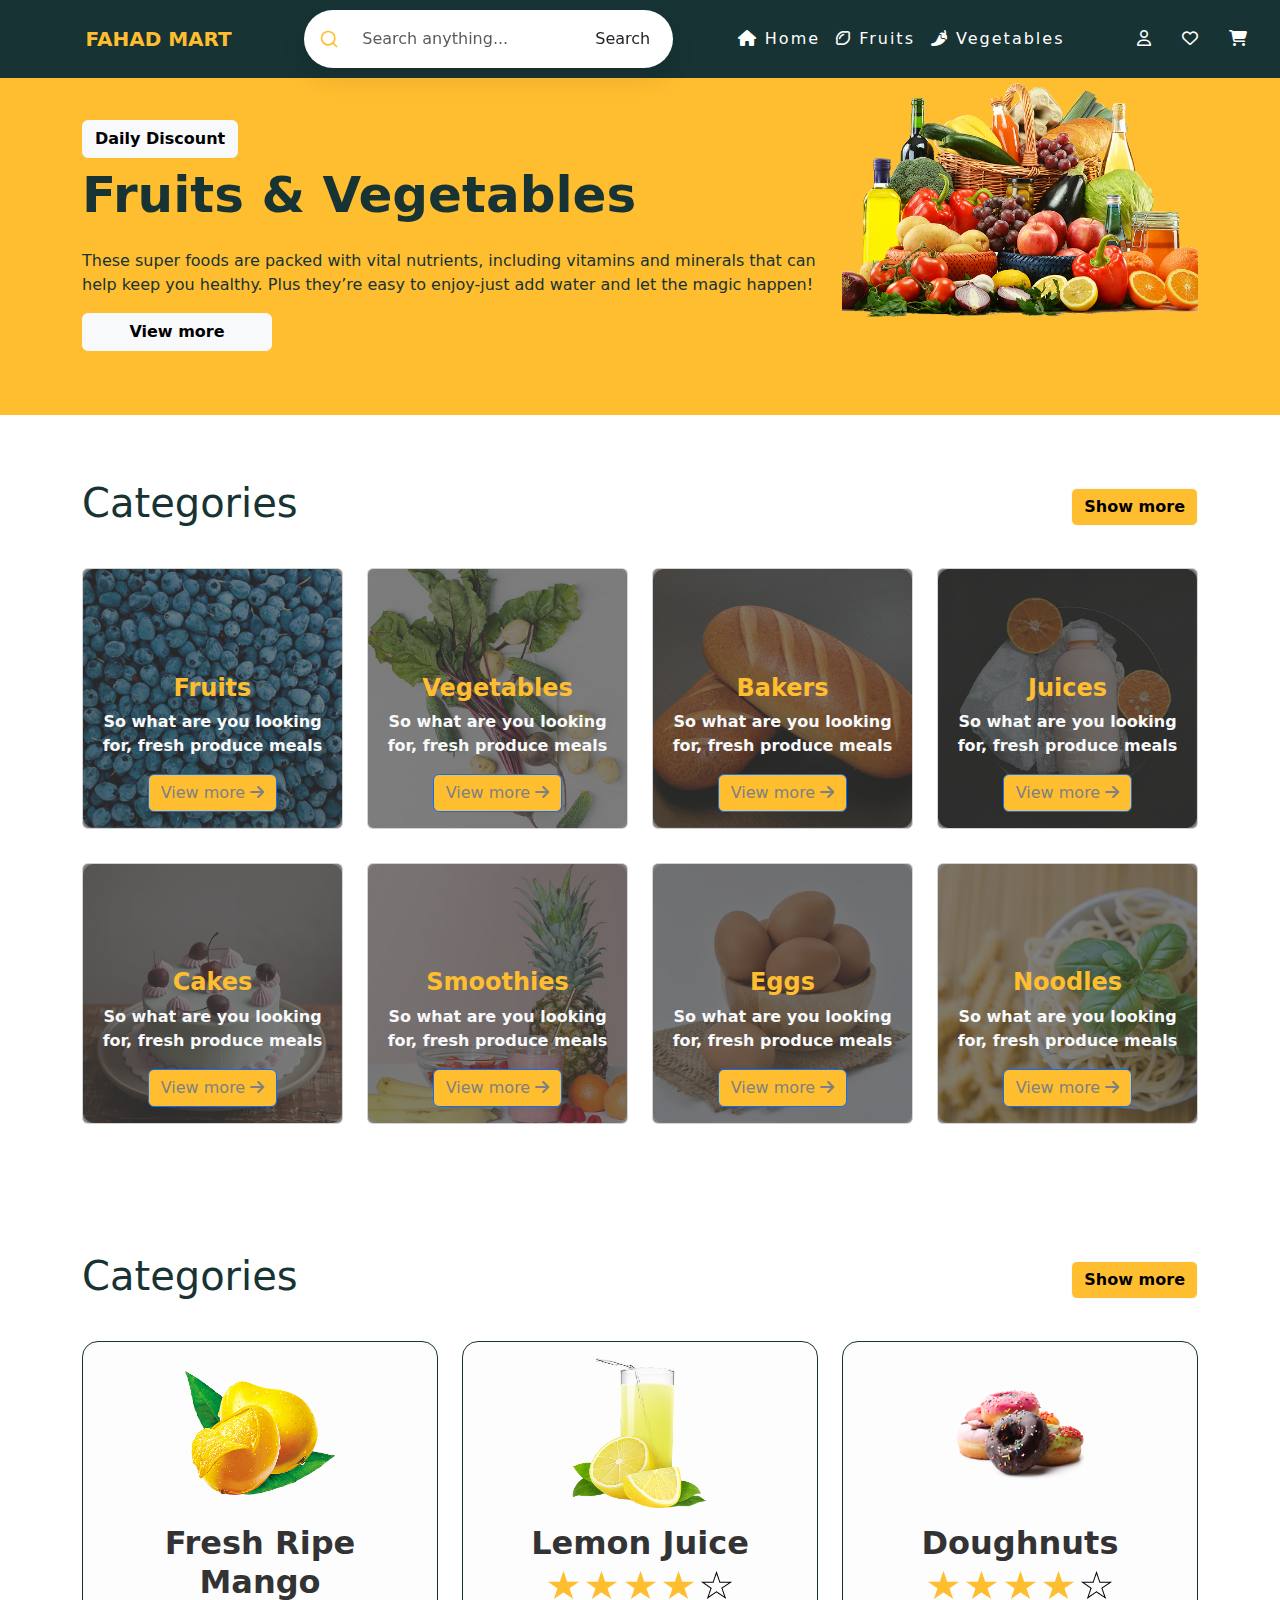
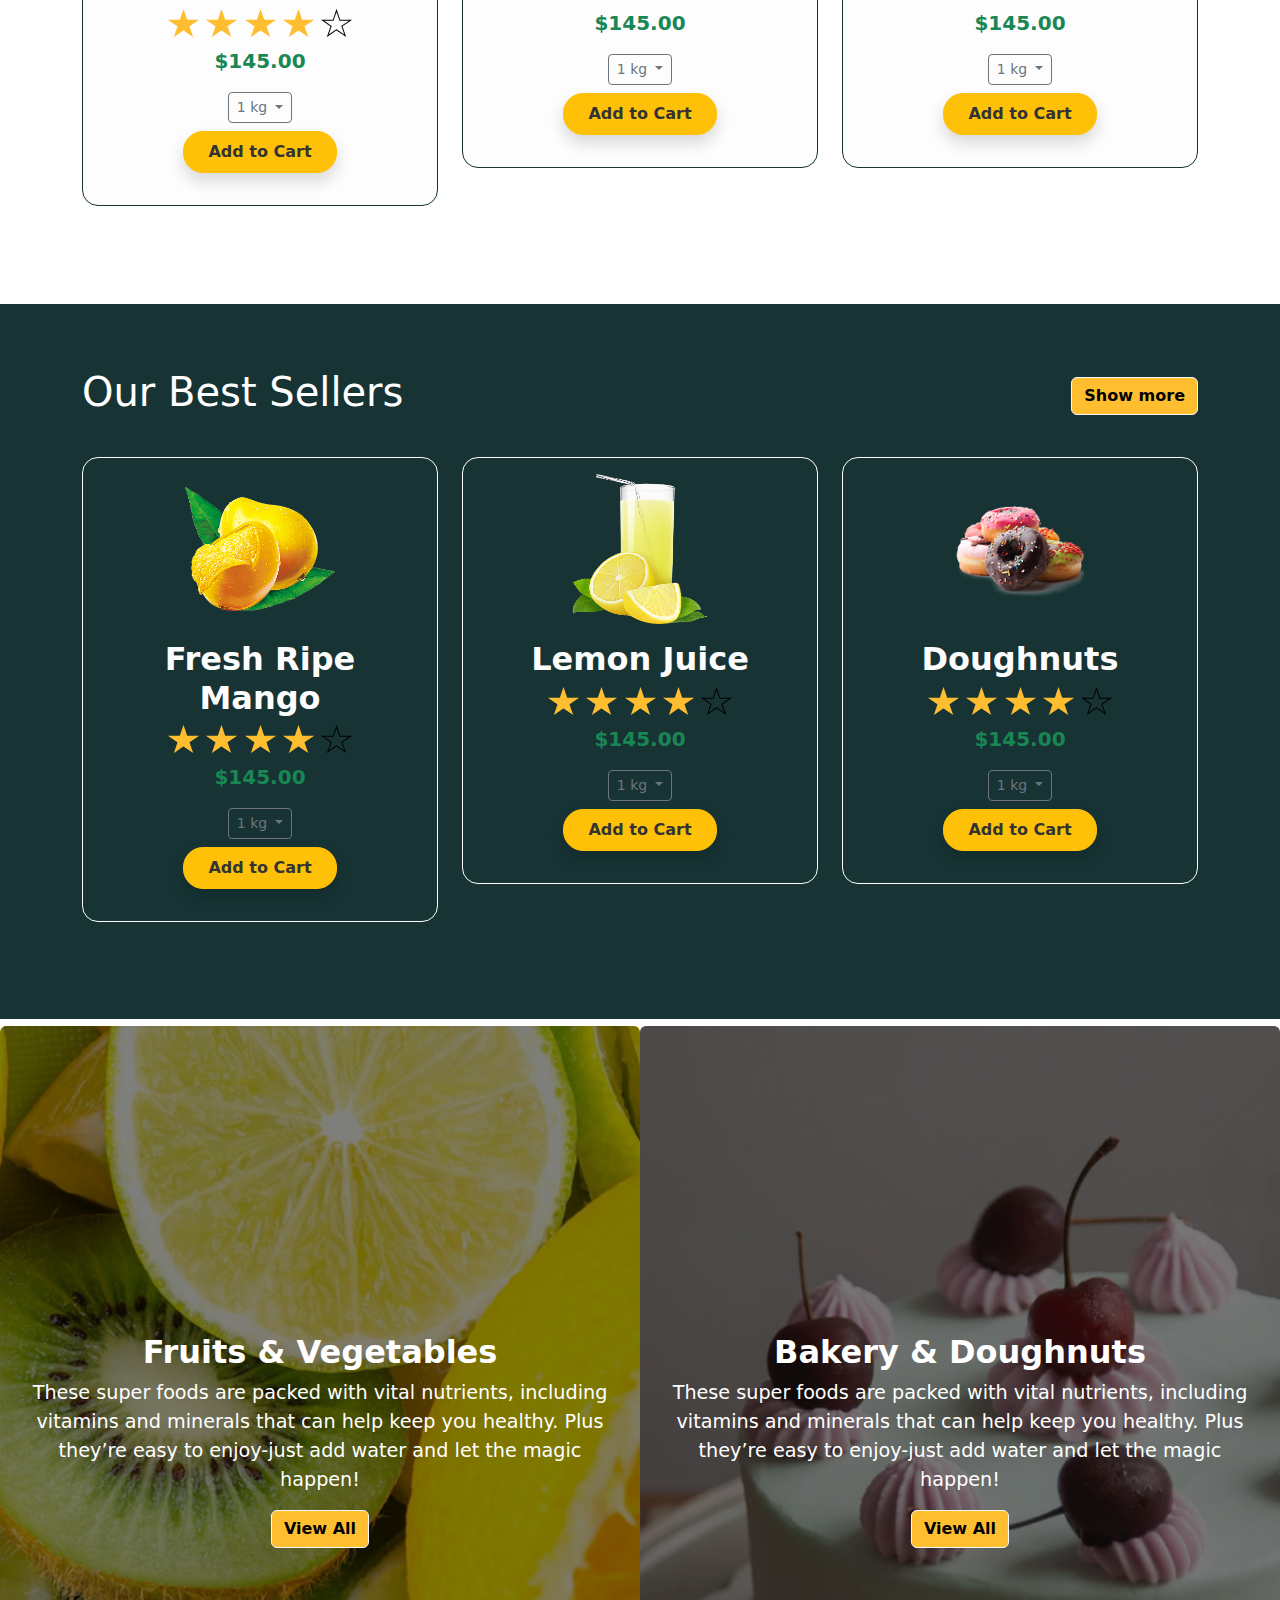
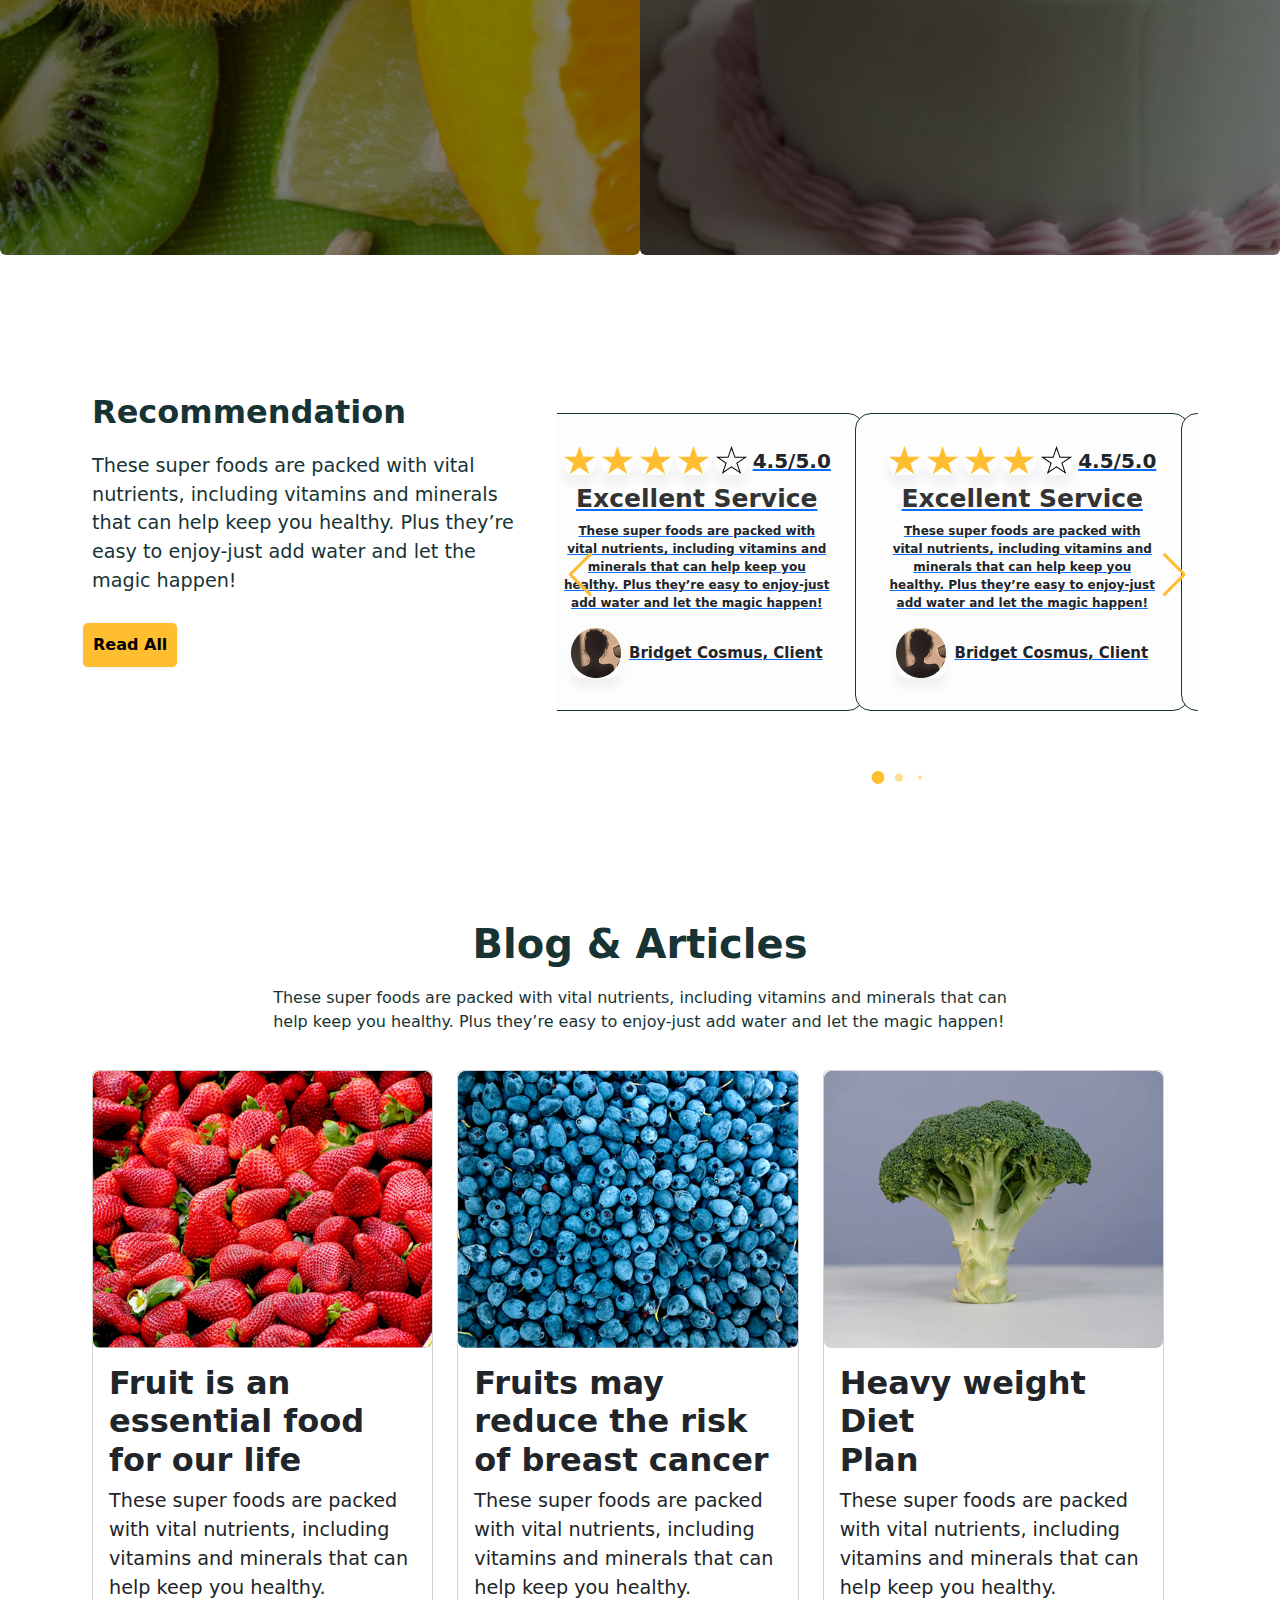
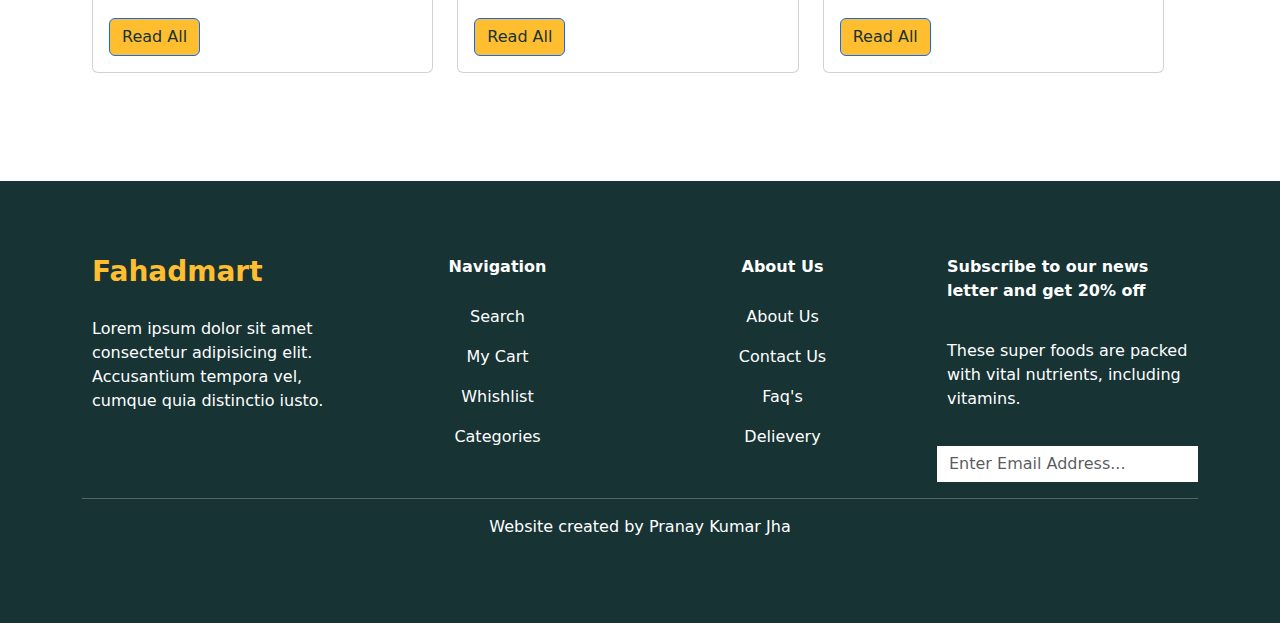
==== index.html @ 6d3a5067 "Initial Commit" ====
<!DOCTYPE html>
<html lang="en">
<head>
    <meta charset="UTF-8">
    <meta name="viewport" content="width=device-width, initial-scale=1.0">
    <link rel="stylesheet" href="style.css">
    <link rel="stylesheet" href="responsive.css">
    <link rel="stylesheet" href="/bootstrap-5.3.3-dist/bootstrap-5.3.3-dist/css/bootstrap.min.css">
    <link rel="stylesheet" href="https://cdnjs.cloudflare.com/ajax/libs/font-awesome/6.7.2/css/all.min.css" integrity="sha512-Evv84Mr4kqVGRNSgIGL/F/aIDqQb7xQ2vcrdIwxfjThSH8CSR7PBEakCr51Ck+w+/U6swU2Im1vVX0SVk9ABhg==" crossorigin="anonymous" referrerpolicy="no-referrer" />
    <link rel="stylesheet" href="https://fonts.googleapis.com/css2?family=Material+Symbols+Rounded:opsz,wght,FILL,GRAD@24,400,0,0&icon_names=arrow_forward" />
    <link rel="stylesheet" href="https://cdn.jsdelivr.net/npm/swiper@11/swiper-bundle.min.css">
    <title>FAHAD MART</title>
</head>
<body>




    
    <nav class="navbar navbar-expand-sm navbar-dark bg-dark">
        <div class="container-fluid section-first" style="position: fixed; z-index: 2; top: 0; left: 0;">
            <div class="nav-bar" style="display: flex; justify-content: space-between; align-items: center; width: 100%; padding: 10px 10px;">
                <div class="nav-bar-second" style="padding-left: 6%;">
                    <a class="navbar-brand" href="index.html" style="font-weight: bold;">FAHAD MART</a>
                    <button class="navbar-toggler" type="button" data-bs-toggle="collapse" data-bs-target="#mynavbar">
                        <span class="navbar-toggler-icon"></span>
                    </button>
                </div>
                <div class="nav-bar-third">
                    <div class="search-container position-relative">
                        <form class="d-flex align-items-center">
                            <svg xmlns="http://www.w3.org/2000/svg" width="20" height="20" viewBox="0 0 24 24" fill="none"
                                stroke="currentColor" stroke-width="2" stroke-linecap="round" stroke-linejoin="round"
                                class="search-icon feather feather-search">
                                <circle cx="11" cy="11" r="8"></circle>
                                <line x1="21" y1="21" x2="16.65" y2="16.65"></line>
                            </svg>
                            <input class="form-control search-input ps-5" type="search"
                                   placeholder="Search anything..." aria-label="Search">
                            <button class="btn btn-search ms-2" type="submit">Search</button>
                        </form>
                    </div>
                    <!-- <form class="d-flex">
                        <input class="form-control me-2" type="text" placeholder="Search">
                    </form> -->
                </div>
                <div class="nav-bar-fourth" style="letter-spacing: 2px;">
                    <div class="collapse navbar-collapse" id="mynavbar">
                        <ul class="navbar-nav me-auto">
                            <li class="nav-item">
                            <a class="nav-link" href="index.html"><i class="fa-solid fa-house"></i> Home</a>
                            </li>
                            <li class="nav-item">
                            <a class="nav-link" href="fruits.html"><i class="fa-regular fa-lemon"></i> Fruits</a>
                            </li>
                            <li class="nav-item">
                            <a class="nav-link" href="#"><i class="fa-solid fa-pepper-hot"></i> Vegetables</a>
                            </li>
                        </ul>
                    </div>
                </div>
                <div class="nav-bar-fifth" style="gap: 2px; letter-spacing: 15px;">
                    <ul class="navbar-nav me-auto mb-2 mb-lg-0">
                        <li class="nav-item">
                            <a class="nav-link" href="sign.html"><i class="fa-regular fa-user"></i></a>
                        </li>
                        <li class="nav-item">
                            <a class="nav-link" href="#"><i class="fa-regular fa-heart"></i></a>
                        </li>
                        <li class="nav-item">
                            <a class="nav-link" href="cart.html"><i class="fa-solid fa-cart-shopping"></i></a>
                        </li>
                    </ul>
                </div>
            </div>
        </div>
    </nav>
    
    <div class="banner">
        <div class="container">
            <div class="row">
                <div class="col-md-8" style="margin-top: 40px;">
                    <button type="button" class="btn btn-light" style="font-weight: bold;">Daily Discount</button>
                    <p class="banner-title">Fruits & Vegetables</p>
                    <p>These super foods are packed with vital nutrients, including vitamins and minerals that can help keep you healthy. Plus they’re easy  to enjoy-just add water and let the magic happen!</p>
                    <button type="button" class="btn btn-light" style="font-weight: bold; width: 190px;">View more</button>
                    <!-- <a href="#">
                        <img src="images/play.png" class="on-button" alt="">
                        Watch Tutorials
                    </a> -->
                </div>
                <div class="col-md-4 textcenter">
                    <img src="index-images/Image-Source-PlusPNG 1 1.png" class="banner-img" alt="#">
                </div>
            </div>
        </div>
        <!-- <img src="images/wave1.png" class="banner-bottom-img" alt="#"> -->
    </div>

    <div class="categories">
        <div class="container">
            <div class="row" style="padding-bottom: 3%;">
               <div class="d-flex" style="align-items: center; justify-content: space-between;">
                <div class="">
                    <h1>Categories</h1>
                </div>
                <div class="">
                    <button type="button" class="btn btn-light" style="font-weight: bold; background-color: #ffbe30;">Show more</button>
                </div>
               </div>
            </div>
            <div class="row" style="padding-bottom: 3%;">
                <div class="col-lg-3 col-md-6 col-sm-12">
                    <div class="card position-relative">
                        <img class="card-img-top" src="index-images/categories card.png" alt="Card image cap">
                        <div class="card-img-overlay d-flex flex-column justify-content-end text-center">
                          <h5 class="card-title" style="font-size: 1.5rem; font-weight: bold; color: #ffbe30;">Fruits</h5>
                          <p class="card-text text-light" style="font-size: 1rem; font-weight: bold;">So what are you looking for, fresh produce meals</p>
                          <a href="#" class="btn btn-primary" style="background-color: #ffbe30; color: gray;">View more <i class="fa-solid fa-arrow-right"></i></a>
                        </div>
                    </div>
                </div>
                <div class="col-lg-3 col-md-6 col-sm-12">
                    <div class="card position-relative">
                        <img class="card-img-top" src="index-images/categories card (1).png" alt="Card image cap">
                        <div class="card-img-overlay d-flex flex-column justify-content-end text-center">
                          <h5 class="card-title" style="font-size: 1.5rem; font-weight: bold; color: #ffbe30;">Vegetables</h5>
                          <p class="card-text text-light" style="font-size: 1rem; font-weight: bold;">So what are you looking for, fresh produce meals</p>
                          <a href="#" class="btn btn-primary" style="background-color: #ffbe30; color: gray;">View more <i class="fa-solid fa-arrow-right"></i></a>
                        </div>
                    </div>
                </div>
                <div class="col-lg-3 col-md-6 col-sm-12">
                    <div class="card position-relative">
                        <img class="card-img-top" src="index-images/categories card (2).png" alt="Card image cap">
                        <div class="card-img-overlay d-flex flex-column justify-content-end text-center">
                          <h5 class="card-title" style="font-size: 1.5rem; font-weight: bold; color: #ffbe30;">Bakers</h5>
                          <p class="card-text text-light" style="font-size: 1rem; font-weight: bold;">So what are you looking for, fresh produce meals</p>
                          <a href="#" class="btn btn-primary" style="background-color: #ffbe30; color: gray;">View more <i class="fa-solid fa-arrow-right"></i></a>
                        </div>
                    </div>
                </div>
                <div class="col-lg-3 col-md-6 col-sm-12">
                    <div class="card position-relative">
                        <img class="card-img-top" src="index-images/categories card (3).png" alt="Card image cap">
                        <div class="card-img-overlay d-flex flex-column justify-content-end text-center">
                          <h5 class="card-title" style="font-size: 1.5rem; font-weight: bold; color: #ffbe30;">Juices</h5>
                          <p class="card-text text-light" style="font-size: 1rem; font-weight: bold;">So what are you looking for, fresh produce meals</p>
                          <a href="#" class="btn btn-primary" style="background-color: #ffbe30; color: gray;">View more <i class="fa-solid fa-arrow-right"></i></a>
                        </div>
                    </div>
                </div>
            </div>
            <div class="row">
                <div class="col-lg-3 col-md-6 col-sm-12">
                    <div class="card position-relative">
                        <img class="card-img-top" src="index-images/categories card (4).png" alt="Card image cap">
                        <div class="card-img-overlay d-flex flex-column justify-content-end text-center">
                          <h5 class="card-title" style="font-size: 1.5rem; font-weight: bold; color: #ffbe30;">Cakes</h5>
                          <p class="card-text text-light" style="font-size: 1rem; font-weight: bold;">So what are you looking for, fresh produce meals</p>
                          <a href="#" class="btn btn-primary" style="background-color: #ffbe30; color: gray;">View more <i class="fa-solid fa-arrow-right"></i></a>
                        </div>
                    </div>
                </div>
                <div class="col-lg-3 col-md-6 col-sm-12">
                    <div class="card position-relative">
                        <img class="card-img-top" src="index-images/categories card (5).png" alt="Card image cap">
                        <div class="card-img-overlay d-flex flex-column justify-content-end text-center">
                          <h5 class="card-title" style="font-size: 1.5rem; font-weight: bold; color: #ffbe30;">Smoothies</h5>
                          <p class="card-text text-light" style="font-size: 1rem; font-weight: bold;">So what are you looking for, fresh produce meals</p>
                          <a href="#" class="btn btn-primary" style="background-color: #ffbe30; color: gray;">View more <i class="fa-solid fa-arrow-right"></i></a>
                        </div>
                    </div>
                </div>
                <div class="col-lg-3 col-md-6 col-sm-12">
                    <div class="card position-relative">
                        <img class="card-img-top" src="index-images/categories card (6).png" alt="Card image cap">
                        <div class="card-img-overlay d-flex flex-column justify-content-end text-center">
                          <h5 class="card-title" style="font-size: 1.5rem; font-weight: bold; color: #ffbe30;">Eggs</h5>
                          <p class="card-text text-light" style="font-size: 1rem; font-weight: bold;">So what are you looking for, fresh produce meals</p>
                          <a href="#" class="btn btn-primary" style="background-color: #ffbe30; color: gray;">View more <i class="fa-solid fa-arrow-right"></i></a>
                        </div>
                    </div>
                </div>
                <div class="col-lg-3 col-md-6 col-sm-12">
                    <div class="card position-relative">
                        <img class="card-img-top" src="index-images/categories card (7).png" alt="Card image cap">
                        <div class="card-img-overlay d-flex flex-column justify-content-end text-center">
                          <h5 class="card-title" style="font-size: 1.5rem; font-weight: bold; color: #ffbe30;">Noodles</h5>
                          <p class="card-text text-light" style="font-size: 1rem; font-weight: bold;">So what are you looking for, fresh produce meals</p>
                          <a href="#" class="btn btn-primary" style="background-color: #ffbe30; color: gray;">View more <i class="fa-solid fa-arrow-right"></i></a>
                        </div>
                    </div>
                </div>
            </div>
        </div>

    </div>

    <div class="categories-two">
        <div class="container">
            <div class="row" style="padding-bottom: 3%;">
                <div class="d-flex" style="align-items: center; justify-content: space-between;">
                 <div class="">
                     <h1>Categories</h1>
                 </div>
                 <div class="">
                     <button type="button" class="btn btn-light" style="font-weight: bold; background-color: #ffbe30;">Show more</button>
                 </div>
                </div>
            </div>

            <div class="row" style="padding-bottom: 3%; justify-content: space-between;">
                <div class="col-lg-4 col-md-6 col-sm-12">
                    <div class="card rounded-4 text-center p-3" style="background: #fdfdfd; border-color: #173334;">
                      <img class="card-img-top mx-auto d-block" src="index-images/pngwing-4 1.png" alt="Fresh Ripe Mango" style="width: 150px; height: 150px; object-fit: contain;">
                      <div class="card-body">
                        <h5 class="card-title fw-bold" style="color: #333;">Fresh Ripe Mango</h5>
                        <div class="star-div mb-2">
                          <i><img src="index-images/Star 4.png" alt="Star"></i>
                          <i><img src="index-images/Star 4.png" alt="Star"></i>
                          <i><img src="index-images/Star 4.png" alt="Star"></i>
                          <i><img src="index-images/Star 4.png" alt="Star"></i>
                          <i><img src="index-images/Star 6.png" alt="Star"></i>
                        </div>
                        <p class="card-text fw-semibold text-success fs-5">$145.00</p>
                        <div class="btn-group mb-2">
                          <button class="btn btn-outline-secondary btn-sm dropdown-toggle" type="button" data-toggle="dropdown" aria-haspopup="true" aria-expanded="false">
                            1 kg
                          </button>
                        </div>
                        <div class="div-button">
                          <button type="button" class="btn btn-warning fw-bold px-4 py-2 shadow" style="color: #333; border-radius: 20px;">Add to Cart</button>
                        </div>
                      </div>
                    </div>
                </div>
                <div class="col-lg-4 col-md-6 col-sm-12">
                    <div class="card rounded-4 text-center p-3" style="background: #fdfdfd; border-color: #173334;">
                      <img class="card-img-top mx-auto d-block" src="index-images/pngwing-3 1.png" alt="Fresh Ripe Mango" style="width: 150px; height: 150px; object-fit: contain;">
                      <div class="card-body">
                        <h5 class="card-title fw-bold" style="color: #333;">Lemon Juice</h5>
                        <div class="star-div mb-2">
                          <i><img src="index-images/Star 4.png" alt="Star"></i>
                          <i><img src="index-images/Star 4.png" alt="Star"></i>
                          <i><img src="index-images/Star 4.png" alt="Star"></i>
                          <i><img src="index-images/Star 4.png" alt="Star"></i>
                          <i><img src="index-images/Star 6.png" alt="Star"></i>
                        </div>
                        <p class="card-text fw-semibold text-success fs-5">$145.00</p>
                        <div class="btn-group mb-2">
                          <button class="btn btn-outline-secondary btn-sm dropdown-toggle" type="button" data-toggle="dropdown" aria-haspopup="true" aria-expanded="false">
                            1 kg
                          </button>
                        </div>
                        <div class="div-button">
                          <button type="button" class="btn btn-warning fw-bold px-4 py-2 shadow" style="color: #333; border-radius: 20px;">Add to Cart</button>
                        </div>
                      </div>
                    </div>
                </div>
                <div class="col-lg-4 col-md-6 col-sm-12">
                    <div class="card rounded-4 text-center p-3" style="background: #fdfdfd;  border-color: #173334;">
                      <img class="card-img-top mx-auto d-block" src="index-images/pngwing-2 1.png" alt="Fresh Ripe Mango" style="width: 150px; height: 150px; object-fit: contain;">
                      <div class="card-body">
                        <h5 class="card-title fw-bold" style="color: #333;">Doughnuts</h5>
                        <div class="star-div mb-2">
                          <i><img src="index-images/Star 4.png" alt="Star"></i>
                          <i><img src="index-images/Star 4.png" alt="Star"></i>
                          <i><img src="index-images/Star 4.png" alt="Star"></i>
                          <i><img src="index-images/Star 4.png" alt="Star"></i>
                          <i><img src="index-images/Star 6.png" alt="Star"></i>
                        </div>
                        <p class="card-text fw-semibold text-success fs-5">$145.00</p>
                        <div class="btn-group mb-2">
                          <button class="btn btn-outline-secondary btn-sm dropdown-toggle" type="button" data-toggle="dropdown" aria-haspopup="true" aria-expanded="false">
                            1 kg
                          </button>
                        </div>
                        <div class="div-button">
                          <button type="button" class="btn btn-warning fw-bold px-4 py-2 shadow" style="color: #333; border-radius: 20px;">Add to Cart</button>
                        </div>
                      </div>
                    </div>
                </div>   
            </div>
        </div>
    </div>

    <div class="best-sellers">
        <div class="container">
            <div class="row" style="padding-bottom: 3%;">
                <div class="d-flex" style="align-items: center; justify-content: space-between;">
                 <div class="">
                     <h1>Our Best Sellers</h1>
                 </div>
                 <div class="">
                     <button type="button" class="btn btn-light" style="font-weight: bold; background-color: #ffbe30;">Show more</button>
                 </div>
                </div>
            </div>

            <div class="row" style="padding-bottom: 3%; justify-content: space-between;">
                <div class="col-lg-4 col-md-6 col-sm-12">
                    <div class="card rounded-4 text-center p-3" style="background:#173334; border-color: #fdfdfd;">
                      <img class="card-img-top mx-auto d-block" src="index-images/pngwing-4 1.png" alt="Fresh Ripe Mango" style="width: 150px; height: 150px; object-fit: contain;">
                      <div class="card-body">
                        <h5 class="card-title fw-bold" style="color: #fdfdfd;">Fresh Ripe Mango</h5>
                        <div class="star-div mb-2">
                          <i><img src="index-images/Star 4.png" alt="Star"></i>
                          <i><img src="index-images/Star 4.png" alt="Star"></i>
                          <i><img src="index-images/Star 4.png" alt="Star"></i>
                          <i><img src="index-images/Star 4.png" alt="Star"></i>
                          <i><img src="index-images/Star 6.png" alt="Star"></i>
                        </div>
                        <p class="card-text fw-semibold text-success fs-5">$145.00</p>
                        <div class="btn-group mb-2">
                          <button class="btn btn-outline-secondary btn-sm dropdown-toggle" type="button" data-toggle="dropdown" aria-haspopup="true" aria-expanded="false">
                            1 kg
                          </button>
                        </div>
                        <div class="div-button">
                          <button type="button" class="btn btn-warning fw-bold px-4 py-2 shadow" style="color: #333; border-radius: 20px;">Add to Cart</button>
                        </div>
                      </div>
                    </div>
                </div>
                <div class="col-lg-4 col-md-6 col-sm-12">
                    <div class="card rounded-4 text-center p-3" style="background: #173334; border-color: #fdfdfd;">
                      <img class="card-img-top mx-auto d-block" src="index-images/pngwing-3 1.png" alt="Fresh Ripe Mango" style="width: 150px; height: 150px; object-fit: contain;">
                      <div class="card-body">
                        <h5 class="card-title fw-bold" style="color: #fdfdfd;">Lemon Juice</h5>
                        <div class="star-div mb-2">
                          <i><img src="index-images/Star 4.png" alt="Star"></i>
                          <i><img src="index-images/Star 4.png" alt="Star"></i>
                          <i><img src="index-images/Star 4.png" alt="Star"></i>
                          <i><img src="index-images/Star 4.png" alt="Star"></i>
                          <i><img src="index-images/Star 6.png" alt="Star"></i>
                        </div>
                        <p class="card-text fw-semibold text-success fs-5">$145.00</p>
                        <div class="btn-group mb-2">
                          <button class="btn btn-outline-secondary btn-sm dropdown-toggle" type="button" data-toggle="dropdown" aria-haspopup="true" aria-expanded="false">
                            1 kg
                          </button>
                        </div>
                        <div class="div-button">
                          <button type="button" class="btn btn-warning fw-bold px-4 py-2 shadow" style="color: #333; border-radius: 20px;">Add to Cart</button>
                        </div>
                      </div>
                    </div>
                </div>
                <div class="col-lg-4 col-md-6 col-sm-12">
                    <div class="card rounded-4 text-center p-3" style="background: #173334; border-color: #fdfdfd;">
                      <img class="card-img-top mx-auto d-block" src="index-images/pngwing-2 1.png" alt="Fresh Ripe Mango" style="width: 150px; height: 150px; object-fit: contain;">
                      <div class="card-body">
                        <h5 class="card-title fw-bold" style="color: #fdfdfd;">Doughnuts</h5>
                        <div class="star-div mb-2">
                          <i><img src="index-images/Star 4.png" alt="Star"></i>
                          <i><img src="index-images/Star 4.png" alt="Star"></i>
                          <i><img src="index-images/Star 4.png" alt="Star"></i>
                          <i><img src="index-images/Star 4.png" alt="Star"></i>
                          <i><img src="index-images/Star 6.png" alt="Star"></i>
                        </div>
                        <p class="card-text fw-semibold text-success fs-5">$145.00</p>
                        <div class="btn-group mb-2">
                          <button class="btn btn-outline-secondary btn-sm dropdown-toggle" type="button" data-toggle="dropdown" aria-haspopup="true" aria-expanded="false">
                            1 kg
                          </button>
                        </div>
                        <div class="div-button">
                          <button type="button" class="btn btn-warning fw-bold px-4 py-2 shadow" style="color: #333; border-radius: 20px;">Add to Cart</button>
                        </div>
                      </div>
                    </div>
                </div>   
            </div>

        </div>
    </div>

    <div class="two-image">
        <div class="card text-white">
            <img class="card-img" src="index-images/Rectangle 21.png" alt="Card image">
            <div class="card-img-overlay">
              <h5 class="card-title">Fruits & Vegetables</h5>
              <p class="card-text">These super foods are packed with vital nutrients, including vitamins and minerals that can help keep you healthy. Plus they’re  easy  to enjoy-just add water and let the magic happen!</p>
              <div class="">
                <button type="button" class="btn btn-light" style="font-weight: bold; background-color: #ffbe30;">View All</button>
              </div>
            </div>
        </div>
        <div class="card text-white">
            <img class="card-img" src="index-images/Rectangle 22.png" alt="Card image">
            <div class="card-img-overlay">
              <h5 class="card-title">Bakery & Doughnuts</h5>
              <p class="card-text">These super foods are packed with vital nutrients, including vitamins and minerals that can help keep you healthy. Plus they’re  easy  to enjoy-just add water and let the magic happen!</p>
              <div class="">
                <button type="button" class="btn btn-light" style="font-weight: bold; background-color: #ffbe30;">View All</button>
              </div>
            </div>
        </div>
    </div>

    <div class="recommendation">
        <div class="container">
            <div class="row">
                <div class="col-lg-5 col-md-6 col-sm-12">
                    <h5 class="card-title" style="padding: 10px;">Recommendation</h5>
                    <p class="card-text" style="padding: 10px;">These super foods are packed with vital nutrients, including vitamins and minerals that can help keep you healthy. Plus they’re  easy  to enjoy-just add water and let the magic happen!</p>
                    <div class="">
                      <button type="button" class="btn btn-light" style="font-weight: bold; background-color: #ffbe30; padding: 10px;">Read All</button>
                    </div>
                </div>
                <div class="col-lg-7 col-md-6 col-sm-12">

                    <div class="container swiper">
                        <div class="card-wrapper">
                            <ul class="card-list swiper-wrapper">
                                <li class="card-item swiper-slide">
                                    <a href="#" class="card-link">
                                        <div class="card rounded-4 text-center p-3" style="background: #fdfdfd; border-color: #173334; margin-right: 100px;">
                                            <div class="card-body">
                                                <div class="card-body-second">
                                                    <div class="star-div mb-2" style="display: flex; gap: 5px;">
                                                        <i><img src="index-images/Star 4.png" alt="Star"></i>
                                                        <i><img src="index-images/Star 4.png" alt="Star"></i>
                                                        <i><img src="index-images/Star 4.png" alt="Star"></i>
                                                        <i><img src="index-images/Star 4.png" alt="Star"></i>
                                                        <i><img src="index-images/Star 6.png" alt="Star"></i>
                                                        <span style="font-weight: bold; font-size: 20px; text-decoration: none; ">4.5/5.0</span>
                                                    </div>
                                                    <div class="div-h5">
                                                        <h5 class="card-title fw-bold" style="color: #333; font-size: 25px;">Excellent Service</h5> 
                                                    </div>
                                                    <div class="div-p">
                                                        <p style="font-size: 12px; font-weight: bold;">These super foods are packed with vital nutrients, including vitamins and minerals that can help keep you healthy. Plus they’re  easy  to enjoy-just add water and let the magic happen!</p>
    
                                                    </div>
                                                    <div class="customer">
                                                        <div class="customer-img">
                                                            <i><img src="index-images/Ellipse 1.png" alt=""></i>
                                                        </div>
                                                        <div class="customer-name">
                                                            <span style="font-size: 15px; font-weight: bold;">Bridget Cosmus, Client</span>
                                                        </div>
                                                    </div>
                                                </div>
                                                <!-- <div class="star-div mb-2">
                                                    <i><img src="Star 4.png" alt="Star"></i>
                                                    <i><img src="Star 4.png" alt="Star"></i>
                                                    <i><img src="Star 4.png" alt="Star"></i>
                                                    <i><img src="Star 4.png" alt="Star"></i>
                                                    <i><img src="Star 6.png" alt="Star"></i>
                                                    <i style="font-weight: bold;"> 4.5/5.0 </i>
                                                </div>
                                                <div class="div-h5">
                                                    <h5 class="card-title fw-bold" style="color: #333;">Excellent Service</h5> 
                                                </div>
                                                <div class="div-p">
                                                    <p>These super foods are packed with vital nutrients, including vitamins and minerals that can help keep you healthy. Plus they’re  easy  to enjoy-just add water and let the magic happen!</p>

                                                </div>
                                                <div class="customer">
                                                    <i><img src="Ellipse 1.png" alt=""> Bridget Cosmus, Client</i>
                                                </div> -->
                                            </div>
                                        </div>
                                    </a>
                                </li>

                                <li class="card-item swiper-slide">
                                    <a href="#" class="card-link">
                                        <div class="card rounded-4 text-center p-3" style="background: #fdfdfd; border-color: #173334; margin-right: 100px;">
                                            <div class="card-body">
                                                <div class="card-body-second">
                                                    <div class="star-div mb-2" style="display: flex; gap: 5px;">
                                                        <i><img src="index-images/Star 4.png" alt="Star"></i>
                                                        <i><img src="index-images/Star 4.png" alt="Star"></i>
                                                        <i><img src="index-images/Star 4.png" alt="Star"></i>
                                                        <i><img src="index-images/Star 4.png" alt="Star"></i>
                                                        <i><img src="index-images/Star 6.png" alt="Star"></i>
                                                        <span style="font-weight: bold; font-size: 20px; text-decoration: none; ">4.5/5.0</span>
                                                    </div>
                                                    <div class="div-h5">
                                                        <h5 class="card-title fw-bold" style="color: #333; font-size: 25px;">Excellent Service</h5> 
                                                    </div>
                                                    <div class="div-p">
                                                        <p style="font-size: 12px; font-weight: bold;">These super foods are packed with vital nutrients, including vitamins and minerals that can help keep you healthy. Plus they’re  easy  to enjoy-just add water and let the magic happen!</p>
    
                                                    </div>
                                                    <div class="customer">
                                                        <div class="customer-img">
                                                            <i><img src="index-images/Ellipse 1.png" alt=""></i>
                                                        </div>
                                                        <div class="customer-name">
                                                            <span style="font-size: 15px; font-weight: bold;">Bridget Cosmus, Client</span>
                                                        </div>
                                                    </div>
                                                </div>
                                                <!-- <div class="star-div mb-2">
                                                    <i><img src="Star 4.png" alt="Star"></i>
                                                    <i><img src="Star 4.png" alt="Star"></i>
                                                    <i><img src="Star 4.png" alt="Star"></i>
                                                    <i><img src="Star 4.png" alt="Star"></i>
                                                    <i><img src="Star 6.png" alt="Star"></i>
                                                    <i style="font-weight: bold;"> 4.5/5.0 </i>
                                                </div>
                                                <div class="div-h5">
                                                    <h5 class="card-title fw-bold" style="color: #333;">Excellent Service</h5> 
                                                </div>
                                                <div class="div-p">
                                                    <p>These super foods are packed with vital nutrients, including vitamins and minerals that can help keep you healthy. Plus they’re  easy  to enjoy-just add water and let the magic happen!</p>

                                                </div>
                                                <div class="customer">
                                                    <i><img src="Ellipse 1.png" alt=""> Bridget Cosmus, Client</i>
                                                </div> -->
                                            </div>
                                        </div>
                                    </a>
                                </li>

                                <li class="card-item swiper-slide">
                                    <a href="#" class="card-link">
                                        <div class="card rounded-4 text-center p-3" style="background: #fdfdfd; border-color: #173334; margin-right: 100px;">
                                            <div class="card-body">
                                                <div class="card-body-second">
                                                    <div class="star-div mb-2" style="display: flex; gap: 5px;">
                                                        <i><img src="index-images/Star 4.png" alt="Star"></i>
                                                        <i><img src="index-images/Star 4.png" alt="Star"></i>
                                                        <i><img src="index-images/Star 4.png" alt="Star"></i>
                                                        <i><img src="index-images/Star 4.png" alt="Star"></i>
                                                        <i><img src="index-images/Star 6.png" alt="Star"></i>
                                                        <span style="font-weight: bold; font-size: 20px; text-decoration: none; ">4.5/5.0</span>
                                                    </div>
                                                    <div class="div-h5">
                                                        <h5 class="card-title fw-bold" style="color: #333; font-size: 25px;">Excellent Service</h5> 
                                                    </div>
                                                    <div class="div-p">
                                                        <p style="font-size: 12px; font-weight: bold;">These super foods are packed with vital nutrients, including vitamins and minerals that can help keep you healthy. Plus they’re  easy  to enjoy-just add water and let the magic happen!</p>
    
                                                    </div>
                                                    <div class="customer">
                                                        <div class="customer-img">
                                                            <i><img src="index-images/Ellipse 1.png" alt=""></i>
                                                        </div>
                                                        <div class="customer-name">
                                                            <span style="font-size: 15px; font-weight: bold;">Bridget Cosmus, Client</span>
                                                        </div>
                                                    </div>
                                                </div>
                                                <!-- <div class="star-div mb-2">
                                                    <i><img src="Star 4.png" alt="Star"></i>
                                                    <i><img src="Star 4.png" alt="Star"></i>
                                                    <i><img src="Star 4.png" alt="Star"></i>
                                                    <i><img src="Star 4.png" alt="Star"></i>
                                                    <i><img src="Star 6.png" alt="Star"></i>
                                                    <i style="font-weight: bold;"> 4.5/5.0 </i>
                                                </div>
                                                <div class="div-h5">
                                                    <h5 class="card-title fw-bold" style="color: #333;">Excellent Service</h5> 
                                                </div>
                                                <div class="div-p">
                                                    <p>These super foods are packed with vital nutrients, including vitamins and minerals that can help keep you healthy. Plus they’re  easy  to enjoy-just add water and let the magic happen!</p>

                                                </div>
                                                <div class="customer">
                                                    <i><img src="Ellipse 1.png" alt=""> Bridget Cosmus, Client</i>
                                                </div> -->
                                            </div>
                                        </div>
                                    </a>
                                </li>

                                <li class="card-item swiper-slide">
                                    <a href="#" class="card-link">
                                        <div class="card rounded-4 text-center p-3" style="background: #fdfdfd; border-color: #173334; margin-right: 100px;">
                                            <div class="card-body">
                                                <div class="card-body-second">
                                                    <div class="star-div mb-2" style="display: flex; gap: 5px;">
                                                        <i><img src="index-images/Star 4.png" alt="Star"></i>
                                                        <i><img src="index-images/Star 4.png" alt="Star"></i>
                                                        <i><img src="index-images/Star 4.png" alt="Star"></i>
                                                        <i><img src="index-images/Star 4.png" alt="Star"></i>
                                                        <i><img src="index-images/Star 6.png" alt="Star"></i>
                                                        <span style="font-weight: bold; font-size: 20px; text-decoration: none; ">4.5/5.0</span>
                                                    </div>
                                                    <div class="div-h5">
                                                        <h5 class="card-title fw-bold" style="color: #333; font-size: 25px;">Excellent Service</h5> 
                                                    </div>
                                                    <div class="div-p">
                                                        <p style="font-size: 12px; font-weight: bold;">These super foods are packed with vital nutrients, including vitamins and minerals that can help keep you healthy. Plus they’re  easy  to enjoy-just add water and let the magic happen!</p>
    
                                                    </div>
                                                    <div class="customer">
                                                        <div class="customer-img">
                                                            <i><img src="index-images/Ellipse 1.png" alt=""></i>
                                                        </div>
                                                        <div class="customer-name">
                                                            <span style="font-size: 15px; font-weight: bold;">Bridget Cosmus, Client</span>
                                                        </div>
                                                    </div>
                                                </div>
                                                <!-- <div class="star-div mb-2">
                                                    <i><img src="Star 4.png" alt="Star"></i>
                                                    <i><img src="Star 4.png" alt="Star"></i>
                                                    <i><img src="Star 4.png" alt="Star"></i>
                                                    <i><img src="Star 4.png" alt="Star"></i>
                                                    <i><img src="Star 6.png" alt="Star"></i>
                                                    <i style="font-weight: bold;"> 4.5/5.0 </i>
                                                </div>
                                                <div class="div-h5">
                                                    <h5 class="card-title fw-bold" style="color: #333;">Excellent Service</h5> 
                                                </div>
                                                <div class="div-p">
                                                    <p>These super foods are packed with vital nutrients, including vitamins and minerals that can help keep you healthy. Plus they’re  easy  to enjoy-just add water and let the magic happen!</p>

                                                </div>
                                                <div class="customer">
                                                    <i><img src="Ellipse 1.png" alt=""> Bridget Cosmus, Client</i>
                                                </div> -->
                                            </div>
                                        </div>
                                    </a>
                                </li>        
                            </ul>
                            <div class="swiper-pagination"></div>
                            <div class="swiper-slide-button swiper-button-prev"></div>
                            <div class="swiper-slide-button swiper-button-next"></div>
                        </div>
                    </div>
                </div>
            </div>
        </div>
    </div>

    <div class="articles">
        <div class="container">
            <div class="div-content-articles" style="justify-items: center;">
                <h1 class="testimonials-title text-center" style="font-weight: bold;">
                    Blog & Articles
                </h1>
                <p style="padding: 10px;">
                    These super foods are packed with vital nutrients, including vitamins and minerals that can <br> help keep you healthy. Plus they’re  easy  to enjoy-just add water and let the magic happen!
                </p>
            </div>
            <div class="row" style="padding: 10px;">
                <div class="row" style="padding-bottom: 3%; justify-content: space-between;">
                    <div class="col-lg-4 col-md-6 col-sm-12">
                        <div class="card">
                            <img class="card-img-top" src="index-images/Rectangle 29.png" alt="Card image cap">
                            <div class="card-body">
                              <h5 class="card-title">Fruit is an essential food for our life</h5>
                              <p class="card-text">These super foods are packed with vital nutrients, including vitamins and minerals that can help keep you healthy.</p>
                              <a href="#" class="btn btn-primary" style="background-color: #ffbe30; color: #173334;">Read All</a>
                            </div>
                        </div>
                    </div>
                    <div class="col-lg-4 col-md-6 col-sm-12">
                        <div class="card">
                            <img class="card-img-top" src="index-images/Rectangle 30.png" alt="Card image cap">
                            <div class="card-body">
                              <h5 class="card-title">Fruits may reduce the risk of breast cancer</h5>
                              <p class="card-text">These super foods are packed with vital nutrients, including vitamins and minerals that can help keep you healthy.</p>
                              <a href="#" class="btn btn-primary" style="background-color: #ffbe30; color: #173334;">Read All</a>
                            </div>
                        </div>  
                    </div>
                    <div class="col-lg-4 col-md-6 col-sm-12">
                        <div class="card">
                            <img class="card-img-top" src="index-images/Rectangle 31.png" alt="Card image cap">
                            <div class="card-body">
                              <h5 class="card-title">Heavy weight Diet <br>Plan</h5>
                              <p class="card-text">These super foods are packed with vital nutrients, including vitamins and minerals that can help keep you healthy.</p>
                              <a href="#" class="btn btn-primary" style="background-color: #ffbe30; color: #173334;">Read All</a>
                            </div>
                        </div>  
                    </div>   
                </div>
            </div> 
        </div>
    </div>

    <div class="footer">
        <div class="container">
            <div class="row">
                <div class="col-lg-3 col-md-6 col-sm-12 footer-box">
                    <h3 style="color: #ffbe30; font-weight: bold; padding: 10px;">Fahadmart</h3>
                    <p style="padding: 10px;">Lorem ipsum dolor sit amet consectetur adipisicing elit. Accusantium tempora vel, cumque quia distinctio iusto.</p>
                </div>

                <div class="col-lg-3 col-md-6 col-sm-12 footer-box" style="justify-items: center;">
                    <p style="padding: 10px;"><b>Navigation</b></p>
                    <p>
                    
                     Search
                    </p>
                    <p>
                        My Cart
                    </p>
                    <p>
                        Whishlist
                    </p>
                    <p>
                        Categories
                    </p>
                </div>

                <div class="col-lg-3 col-md-6 col-sm-12 footer-box" style="justify-items: center;">
                    <p style="padding: 10px;"><b>About Us</b></p>
                    <p>
                        About Us
                    </p>
                    <p>
                        Contact Us
                    </p>
                    <p>
                        Faq's
                    </p>
                    <p>
                        Delievery
                    </p>
                </div>

                <div class="col-lg-3 col-md-6 col-sm-12 footer-box" style="justify-items: center;">
                    <p style="padding: 10px;"><b>Subscribe to our news letter and get 20% off</b></p>
                    <p style="padding: 10px;">These super foods are packed with vital nutrients, including vitamins.</p>
                    <input type="email" class="form-control" placeholder="Enter Email Address...">
                    
                </div>

            </div>
            <hr>
            <p class="copyright">Website created by Pranay Kumar Jha</p>
        </div>
    </div>

    <script src="/bootstrap-5.3.3-dist/bootstrap-5.3.3-dist/js/bootstrap.min.js"></script>
    <!-- <script src="/bootstrap-5.3.3-dist/bootstrap-5.3.3-dist/js/bootstrap.bundle .min.js"></script> -->
    <script src="https://cdn.jsdelivr.net/npm/swiper@11/swiper-bundle.min.js"></script>
    <script src="script.js"></script>
</body>
</html>
---- style.css ----
*{
    padding: 0;
    margin: 0;
    box-sizing: border-box;
}





.nav-bar {
    background-color: #173334;
    width: 100%;
    padding: 0;
    justify-items:center;
}


.navbar {
    background-color: transparent !important;
}

.navbar .nav-link {
    color: #fff !important;
}

.navbar .nav-link.active,
.navbar .nav-link:hover {
    color: #00c896 !important; 
}


.navbar-brand {
    color: #ffbe30 !important;
    font-weight: bold;
}


.navbar-toggler {
    border-color: #ffffff !important;
}

.navbar-toggler-icon {
    filter: invert(1);
}



.banner{
    background-color: #ffbe30;
    color: #173334;
    padding-top: 5%;
    padding-bottom: 5%;
}

.banner-title{
    font-size: 50px;
    font-weight: 600;
}

.banner a{
    color: #fff;
    text-decoration: none;      
}

.on-button {
    width: 45px;
    margin: 20px;
}

.text-center {
    text-align: center !important;
}

.banner-img{
    max-width: 100%;
    height: auto;
}

.banner-bottom-img{
    width: 100%;
}


.categories{
    background-color: #fff;
    color: #173334;
    padding-top: 5%;
    padding-bottom: 5%;
}

.categories-two{
    background-color: #fff;
    color: #173334;
    padding-top: 5%;
    padding-bottom: 5%;
}

.best-sellers{
    background-color: #173334;
    color: #fff;
    padding-top: 5%;
    padding-bottom: 5%;
}


.two-image {
    display: flex;
    flex-wrap: wrap;
    height: 100vh;
    padding-top: 0.5%;
    padding-bottom: 5%;
}
.two-image .card {
    position: relative;
    width: 50%;
    height: 100%;
    border: none;
    overflow: hidden;
}
.two-image .card img {
    width: 100%;
    height: 100%;
    object-fit: cover;
}
.card-img-overlay {
    display: flex;
    flex-direction: column;
    justify-content: center;
    align-items: center;
    text-align: center;
    background: rgba(0, 0, 0, 0.5);
}
.card-title {
    font-size: 2rem;
    font-weight: bold;
}
.card-text {
    font-size: 1.2rem;
}

.recommendation{
    background-color: #fff;
    color: #173334;
    padding-top: 5%;
    padding-bottom: 5%;
}

.card-wrapper{
    max-width: 1100px;
    margin: 0 auto 35px;
    padding: 20px 10px;
    overflow: hidden;
}

.card-list .card-item{
    list-style: none;
    display: flex;
    justify-content: center;
    align-items: center;
    padding: 10px;
}

.card-list .card-item img {
    /* width: 100%; */
    height: auto;
    border-radius: 12px;
    box-shadow: 0 10px 10px rgba(0, 0, 0, 0.05);
    transition: 0.2s ease;
}

.card-list .card-item img:hover {
    transform: scale(1.05);
}

.card-wrapper .swiper-pagination-bullet{
    height: 13px;
    width: 13px;
    opacity: 0.5;
    background: #ffbe30;
}

.card-wrapper .swiper-pagination-bullet-active {
    opacity: 1;
}

.card-wrapper .swiper-slide-button {
    color: #ffbe30;
    margin-top: -35px;
}

.card-body-second{
    /* display: flex; */
    align-items: center;
    font-size: 7px;
    flex-direction: row;
}

.customer{
    display: flex;
    align-items: center;
    justify-content: space-evenly;
}


.articles{
    background-color: #fff;
    color: #173334;
    padding-top: 5%;
    padding-bottom: 5%;
}


.footer{
    padding-top: 5%;
    padding-bottom: 5%;
    background-color: #173334;
    color: #fff;

}

.footer img {
    width: 100%;
}

.footer-box .form-control {
    box-shadow: none !important;
    border: none;
    border-radius: 0 !important;
    margin-top: 25px;
}

.copyright {
    margin-bottom: 0;
    padding-bottom: 20px;
    text-align: center;
}

.section-first{
    padding-right: calc(var(--bs-gutter-x)* .0) !important;
    padding-left: calc(var(--bs-gutter-x)* .0) !important;
}



.search-container {
    background-color: white;
    border-radius: 50px;
    box-shadow: 0 10px 25px rgba(0, 0, 0, 0.1);
    padding: 10px;
    max-width: 500px;
    width: 100%;
    transition: all 0.3s ease;
}

.search-container:hover {
    box-shadow: 0 15px 35px rgba(0, 0, 0, 0.15);
}

.form-control.search-input {
    border: none;
    background: transparent;
    padding-left: 20px;
    font-size: 1rem;
    /* height: 50px; */
}

.form-control.search-input:focus {
    box-shadow: none;
    outline: none;
}

.btn-search {
    background-color: #007bff;
    color: white;
    border-radius: 50px;
    padding: 10px 20px;
    border: none;
    transition: all 0.3s ease;
}

.btn-search:hover {
    background-color: #0056b3;
    transform: scale(1.05);
}

.search-icon {
    color: #ffbe30;
    position: absolute;
    left: 15px;
    top: 50%;
    transform: translateY(-50%);
}
---- responsive.css ----
@media (max-width: 768px) {
    .card-wrapper {
        padding: 10px;
    }

    .card-list .card-item img {
        width: 80%;
    }
}

@media (max-width: 480px) {
    .card-wrapper {
        padding: 5px;
    }

    .card-list .card-item img {
        width: 100%;
    }
}


@media (max-width: 768px) {
    .nav {
      flex-direction: column;
    }
    .nav .nav-link {
      padding: 10px;
    }
}

@media (max-width: 480px) {
    .counter-form {
      flex-direction: column;
      gap: 10px;
    }
  
    .value-button,
    input#number {
      width: 100%;
      max-width: 150px;
    }
}

@media (max-width: 576px) {
    .custom-card {
      width: 100%;
      max-width: 300px; 
      padding: 10px;
    }
  
    .item-text {
      font-size: 16px;
    }
  
    .list-group-item img {
      width: 20px;
      height: 20px;
    }
}
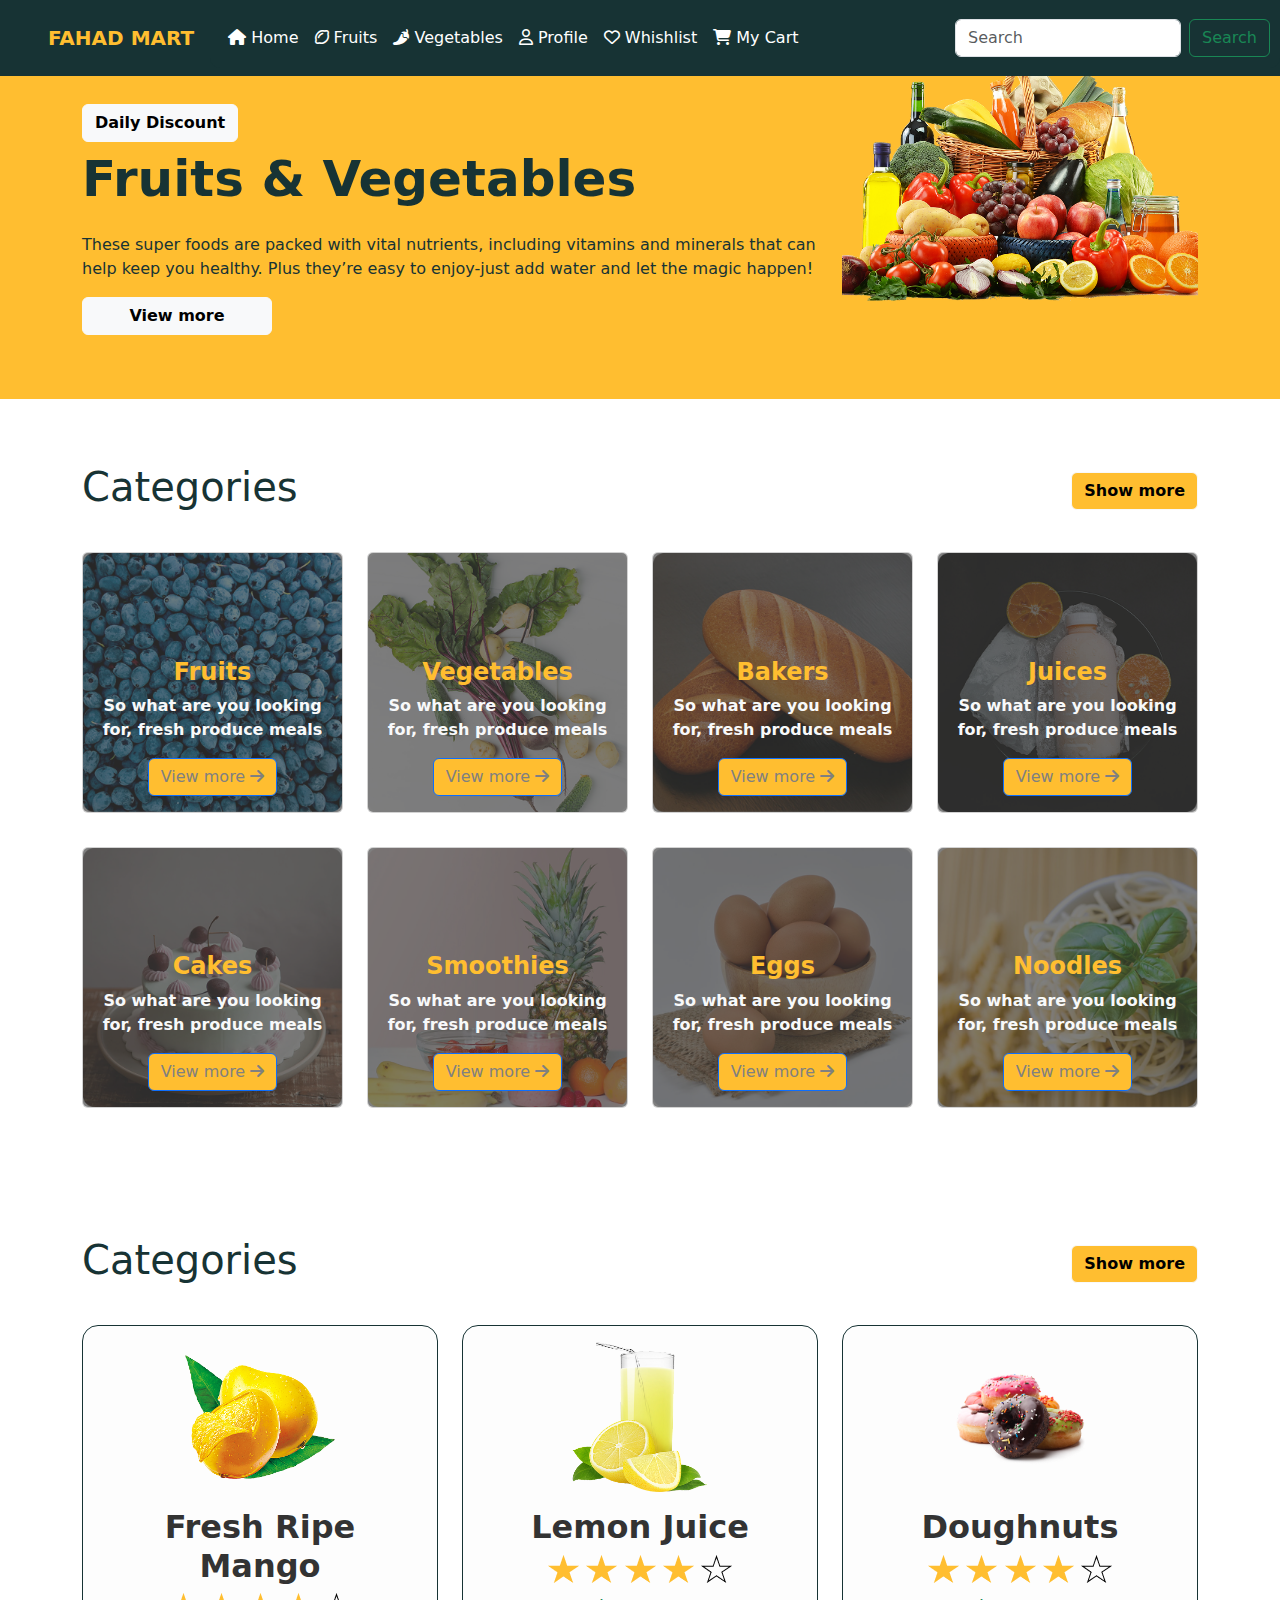
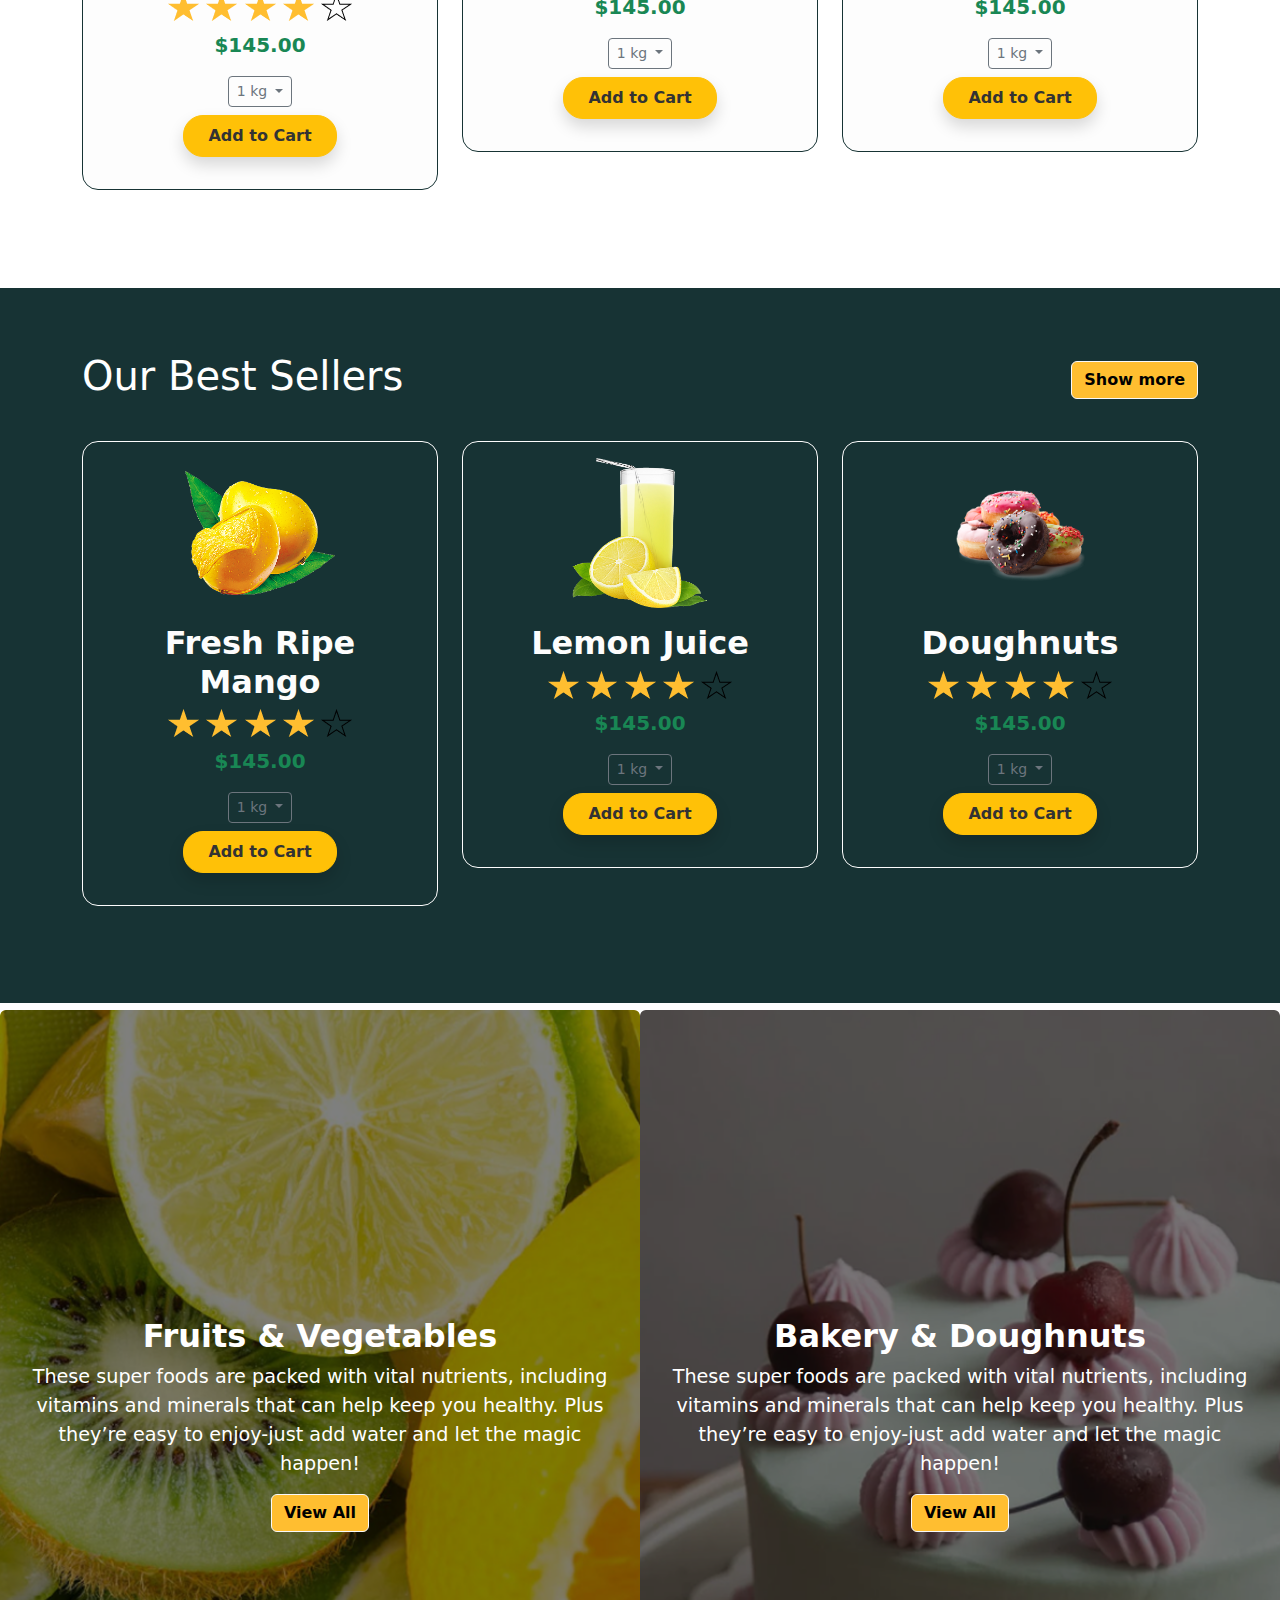
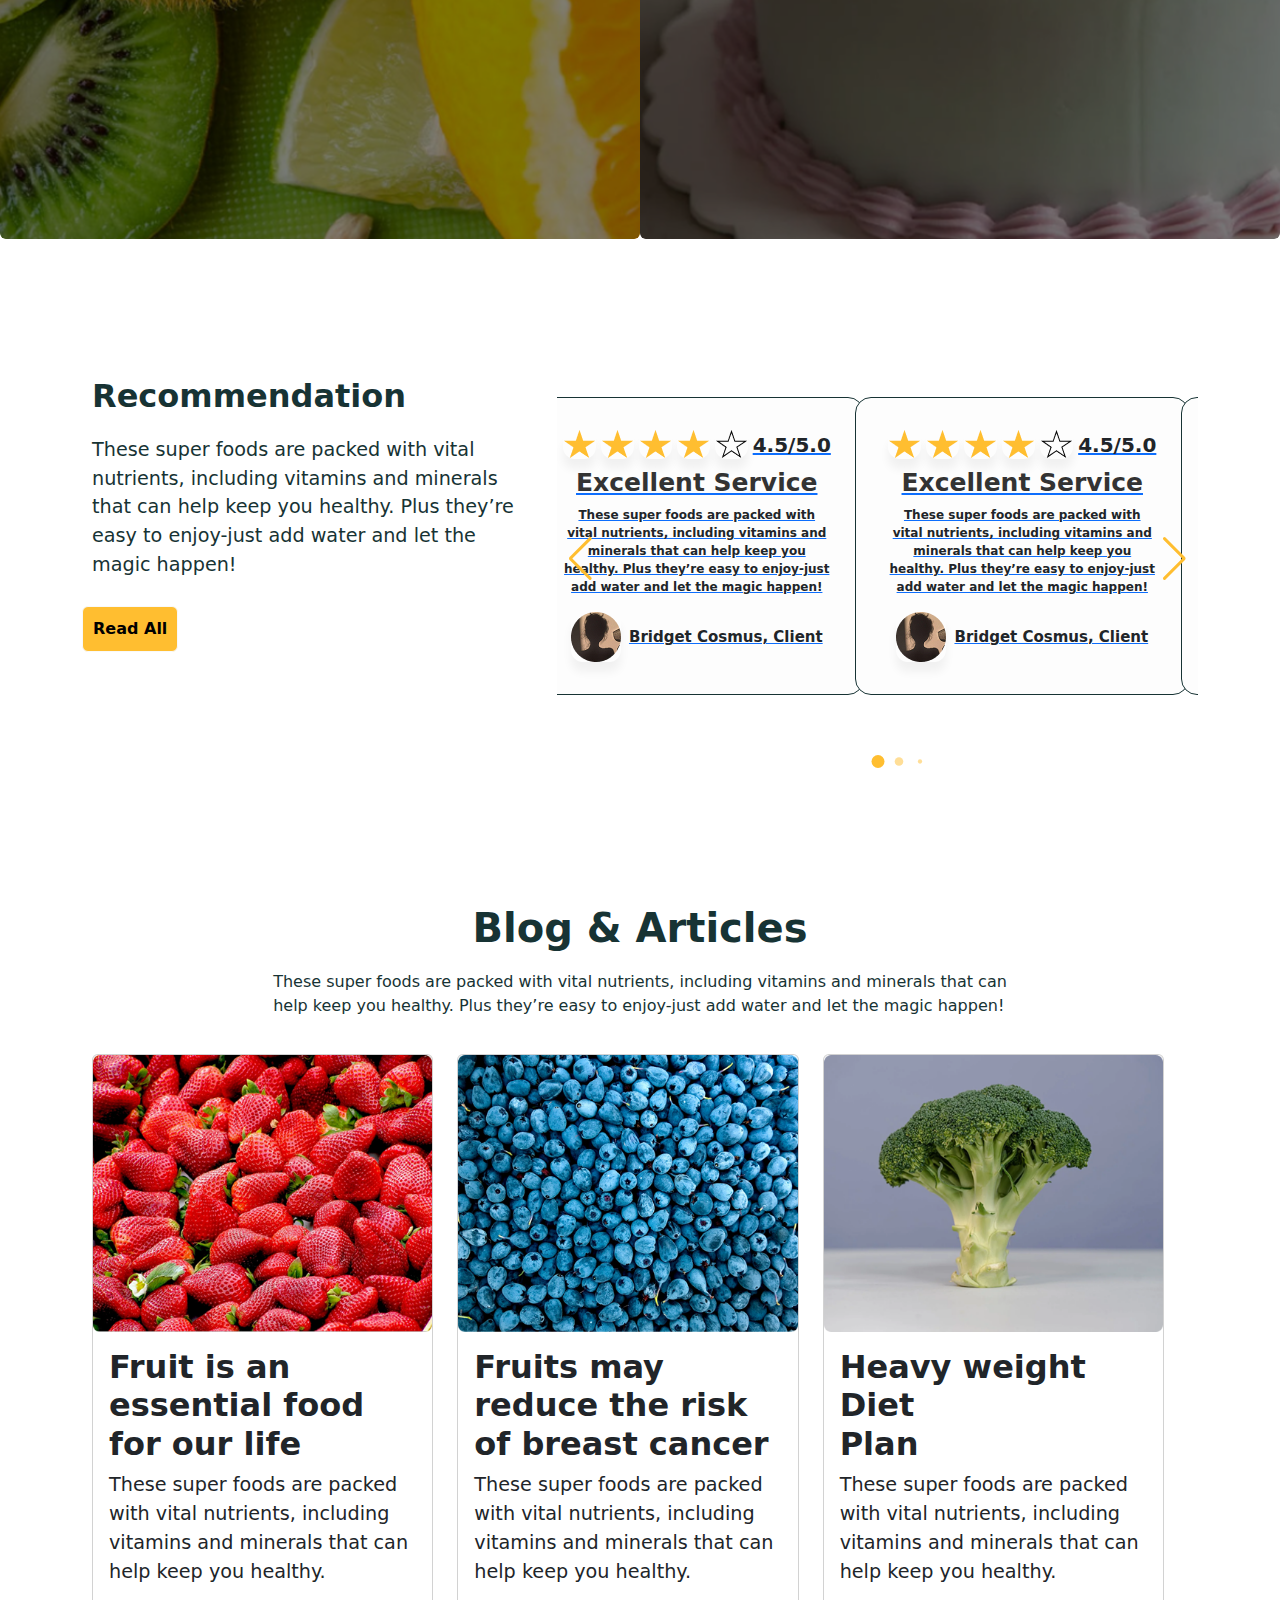
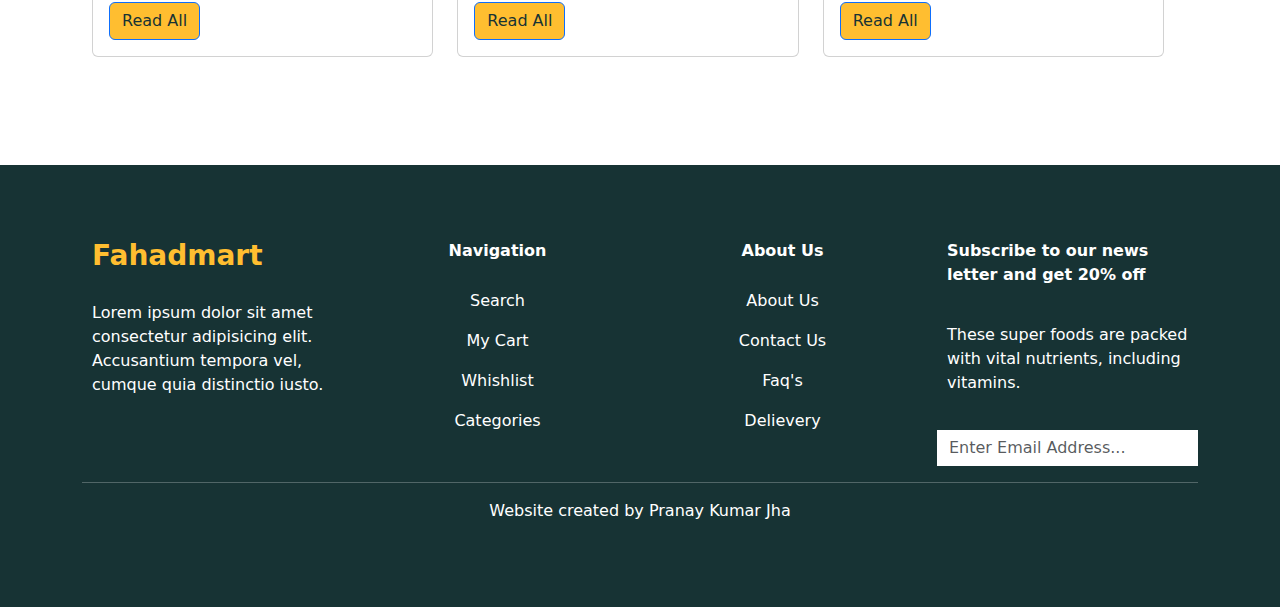
==== commit fca0a58f: "Updated files with latest changes" ====
--- a/index.html
+++ b/index.html
@@ -5,7 +5,7 @@
     <meta name="viewport" content="width=device-width, initial-scale=1.0">
     <link rel="stylesheet" href="style.css">
     <link rel="stylesheet" href="responsive.css">
-    <link rel="stylesheet" href="/bootstrap-5.3.3-dist/bootstrap-5.3.3-dist/css/bootstrap.min.css">
+    <link rel="stylesheet" href="bootstrap-5.3.3-dist/bootstrap-5.3.3-dist/css/bootstrap.min.css">
     <link rel="stylesheet" href="https://cdnjs.cloudflare.com/ajax/libs/font-awesome/6.7.2/css/all.min.css" integrity="sha512-Evv84Mr4kqVGRNSgIGL/F/aIDqQb7xQ2vcrdIwxfjThSH8CSR7PBEakCr51Ck+w+/U6swU2Im1vVX0SVk9ABhg==" crossorigin="anonymous" referrerpolicy="no-referrer" />
     <link rel="stylesheet" href="https://fonts.googleapis.com/css2?family=Material+Symbols+Rounded:opsz,wght,FILL,GRAD@24,400,0,0&icon_names=arrow_forward" />
     <link rel="stylesheet" href="https://cdn.jsdelivr.net/npm/swiper@11/swiper-bundle.min.css">
@@ -13,73 +13,46 @@
 </head>
 <body>
 
-
-
-
-    
-    <nav class="navbar navbar-expand-sm navbar-dark bg-dark">
-        <div class="container-fluid section-first" style="position: fixed; z-index: 2; top: 0; left: 0;">
-            <div class="nav-bar" style="display: flex; justify-content: space-between; align-items: center; width: 100%; padding: 10px 10px;">
-                <div class="nav-bar-second" style="padding-left: 6%;">
-                    <a class="navbar-brand" href="index.html" style="font-weight: bold;">FAHAD MART</a>
-                    <button class="navbar-toggler" type="button" data-bs-toggle="collapse" data-bs-target="#mynavbar">
-                        <span class="navbar-toggler-icon"></span>
-                    </button>
-                </div>
-                <div class="nav-bar-third">
-                    <div class="search-container position-relative">
-                        <form class="d-flex align-items-center">
-                            <svg xmlns="http://www.w3.org/2000/svg" width="20" height="20" viewBox="0 0 24 24" fill="none"
-                                stroke="currentColor" stroke-width="2" stroke-linecap="round" stroke-linejoin="round"
-                                class="search-icon feather feather-search">
-                                <circle cx="11" cy="11" r="8"></circle>
-                                <line x1="21" y1="21" x2="16.65" y2="16.65"></line>
-                            </svg>
-                            <input class="form-control search-input ps-5" type="search"
-                                   placeholder="Search anything..." aria-label="Search">
-                            <button class="btn btn-search ms-2" type="submit">Search</button>
-                        </form>
-                    </div>
-                    <!-- <form class="d-flex">
-                        <input class="form-control me-2" type="text" placeholder="Search">
-                    </form> -->
-                </div>
-                <div class="nav-bar-fourth" style="letter-spacing: 2px;">
-                    <div class="collapse navbar-collapse" id="mynavbar">
-                        <ul class="navbar-nav me-auto">
-                            <li class="nav-item">
-                            <a class="nav-link" href="index.html"><i class="fa-solid fa-house"></i> Home</a>
-                            </li>
-                            <li class="nav-item">
-                            <a class="nav-link" href="fruits.html"><i class="fa-regular fa-lemon"></i> Fruits</a>
-                            </li>
-                            <li class="nav-item">
-                            <a class="nav-link" href="#"><i class="fa-solid fa-pepper-hot"></i> Vegetables</a>
-                            </li>
-                        </ul>
-                    </div>
-                </div>
-                <div class="nav-bar-fifth" style="gap: 2px; letter-spacing: 15px;">
-                    <ul class="navbar-nav me-auto mb-2 mb-lg-0">
+    <nav class="navbar navbar-expand-lg position-fixed z-2">
+        <div class="container-fluid">
+                <a class="navbar-brand ps-5" href="index.html">FAHAD MART</a>
+                <button class="navbar-toggler" type="button" data-bs-toggle="collapse" data-bs-target="#navbarSupportedContent" aria-controls="navbarSupportedContent" aria-expanded="false" aria-label="Toggle navigation">
+                  <span class="navbar-toggler-icon"></span>
+                </button>
+                <div class="collapse navbar-collapse" id="navbarSupportedContent">
+                  <ul class="navbar-nav me-auto mb-2 mb-lg-0">
                         <li class="nav-item">
-                            <a class="nav-link" href="sign.html"><i class="fa-regular fa-user"></i></a>
+                        <a class="nav-link" aria-current="page" href="index.html"><i class="fa-solid fa-house"></i> Home</a>
                         </li>
                         <li class="nav-item">
-                            <a class="nav-link" href="#"><i class="fa-regular fa-heart"></i></a>
+                        <a class="nav-link" href="fruits.html"><i class="fa-regular fa-lemon"></i> Fruits</a>
                         </li>
                         <li class="nav-item">
-                            <a class="nav-link" href="cart.html"><i class="fa-solid fa-cart-shopping"></i></a>
+                        <a class="nav-link" href="fruits.html"><i class="fa-solid fa-pepper-hot"></i> Vegetables</a>
+                        </li>
+                        <li class="nav-item">
+                            <a class="nav-link" href="sign.html"><i class="fa-regular fa-user"></i> Profile</a>
+                        </li>
+                        <li class="nav-item">
+                            <a class="nav-link" href="#"><i class="fa-regular fa-heart"></i> Whishlist</a>
+                        </li>
+                        <li class="nav-item">
+                            <a class="nav-link" href="cart.html"><i class="fa-solid fa-cart-shopping"></i> My Cart</a>
                         </li>
                     </ul>
-                </div>
-            </div>
+                  <form class="d-flex" role="search">
+                    <input class="form-control me-2" type="search" placeholder="Search" aria-label="Search">
+                    <button class="btn btn-outline-success" type="submit">Search</button>
+                  </form>
+                </div>                
+            
         </div>
     </nav>
-    
+
     <div class="banner">
         <div class="container">
             <div class="row">
-                <div class="col-md-8" style="margin-top: 40px;">
+                <div class="col-md-8 order-2 order-md-1" style="margin-top: 40px;">
                     <button type="button" class="btn btn-light" style="font-weight: bold;">Daily Discount</button>
                     <p class="banner-title">Fruits & Vegetables</p>
                     <p>These super foods are packed with vital nutrients, including vitamins and minerals that can help keep you healthy. Plus they’re easy  to enjoy-just add water and let the magic happen!</p>
@@ -89,7 +62,7 @@
                         Watch Tutorials
                     </a> -->
                 </div>
-                <div class="col-md-4 textcenter">
+                <div class="col-md-4 textcenter order-1 order-md-2">
                     <img src="index-images/Image-Source-PlusPNG 1 1.png" class="banner-img" alt="#">
                 </div>
             </div>
--- a/style.css
+++ b/style.css
@@ -7,41 +7,71 @@
 
 
 
-
-.nav-bar {
-    background-color: #173334;
-    width: 100%;
+/* Force navbar background color */
+.navbar {
+    background-color: #173334 !important;
     padding: 0;
-    justify-items:center;
-}
-
-
-.navbar {
-    background-color: transparent !important;
-}
-
+    width: 100%;
+}
+
+/* Force the container inside navbar to match the navbar's background */
+.navbar .container-fluid,
+.navbar .container {
+    background-color: #173334 !important;
+    padding: 0;
+    margin: 0;
+}
+
+/* Navbar link styling */
 .navbar .nav-link {
     color: #fff !important;
 }
 
+/* Active and hover effects */
 .navbar .nav-link.active,
 .navbar .nav-link:hover {
-    color: #00c896 !important; 
-}
-
-
+    color: #00c896 !important;
+}
+
+/* Navbar brand styling */
 .navbar-brand {
     color: #ffbe30 !important;
     font-weight: bold;
 }
 
-
+/* Toggler button and icon styling */
 .navbar-toggler {
     border-color: #ffffff !important;
 }
 
 .navbar-toggler-icon {
     filter: invert(1);
+}
+
+/* Collapsed navbar dropdown background color */
+.navbar-collapse {
+    background-color: #fff !important;
+    padding: 10px;
+    border-radius: 0 0 10px 10px;
+}
+
+/* Ensure links inside collapsed navbar are readable */
+.navbar-collapse .nav-link {
+    color: #173334 !important;
+}
+
+/* Smooth collapse animation */
+.navbar-collapse.collapsing,
+.navbar-collapse.show {
+    transition: all 0.3s ease-in-out;
+}
+
+.navbar-collapse{
+    background-color: #173334 !important;
+}
+
+.nav-item .nav-link{
+    color: #fff !important;
 }
 
 
@@ -300,4 +330,7 @@
 
 
 
+
+
+
   